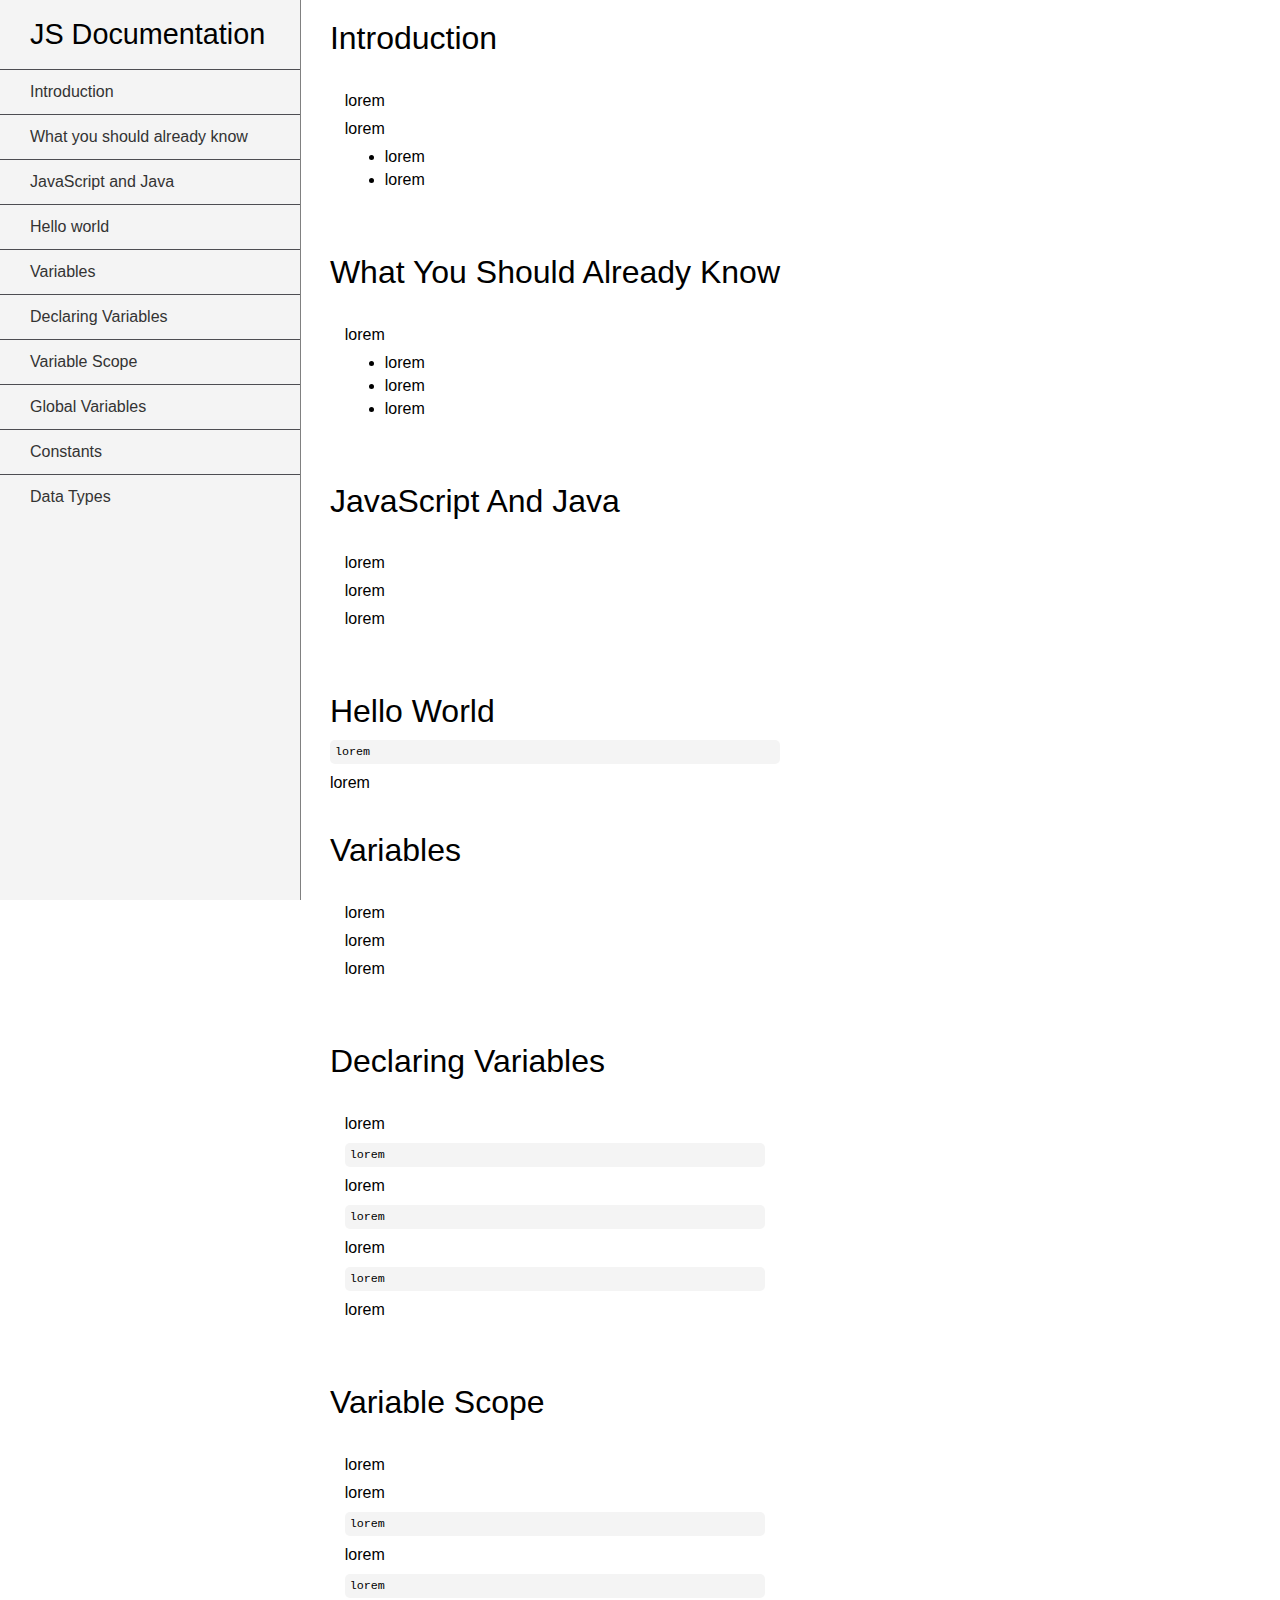
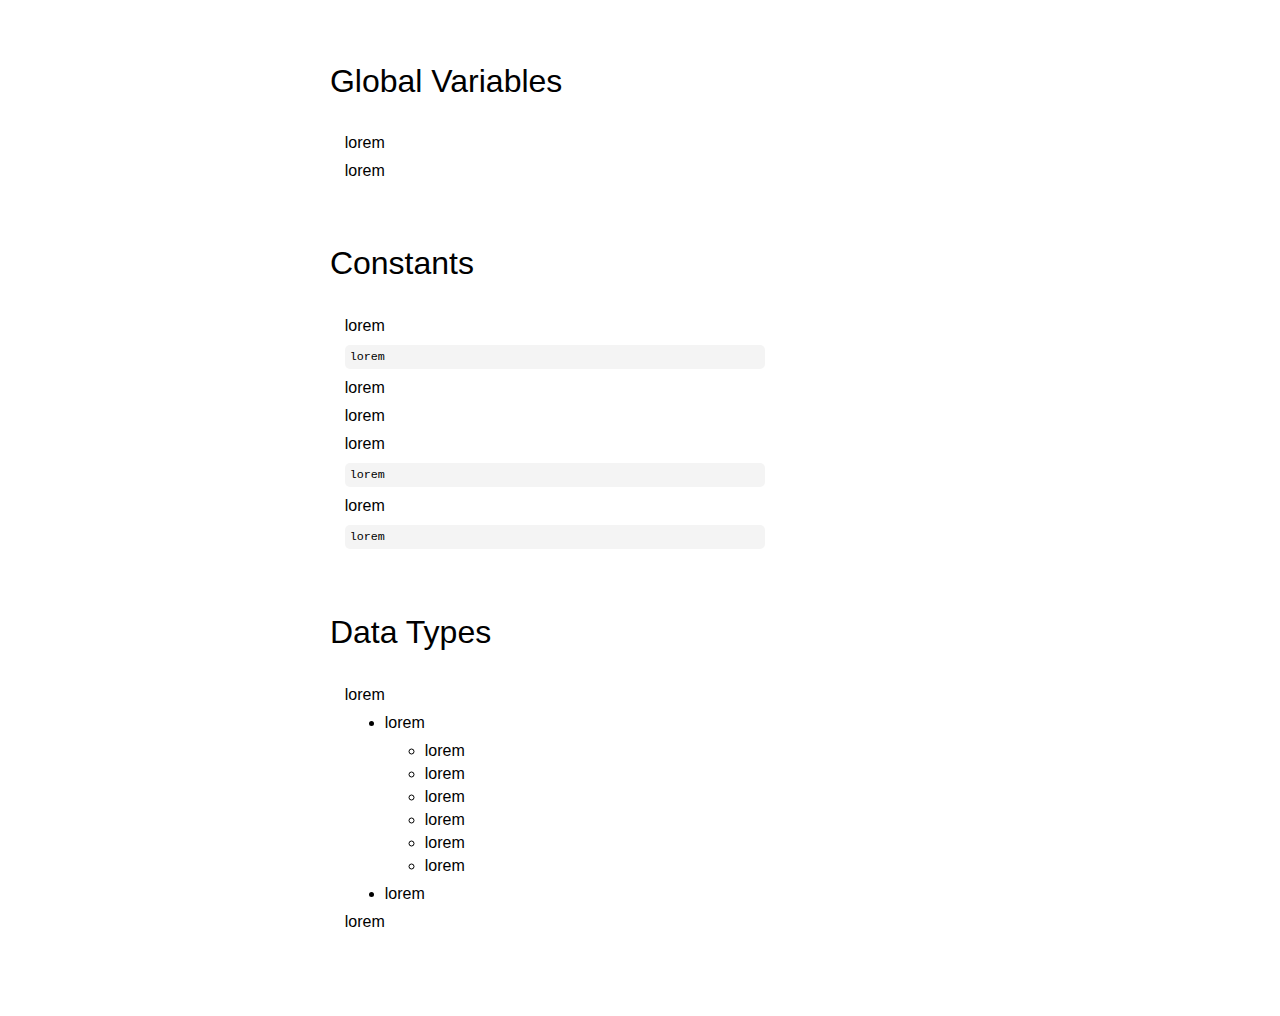
==== Technical-Documentation-Page/index.html @ efe8bfa9 "Responsive Technical Documentation Page" ====
<!DOCTYPE html>
<html lang="en">
<head>
    <meta charset="UTF-8">
    <meta name="viewport" content="width=device-width, initial-scale=1.0">
    <link rel="stylesheet" href="styles.css">
    <title>Bootcamp</title>
</head>
<body>
    <nav id="navbar">
        <header>JS Documentation</header>
        <ul>
            <li><a href="#Introduction" class="nav-link">Introduction</a></li>
            <li><a href="#What_You_Should_Already_Know" class="nav-link">What you should already know</a></li>
            <li><a href="#JavaScript_And_Java" class="nav-link">JavaScript and Java</a></li>
            <li><a href="#Hello_World" class="nav-link">Hello world</a></li>
            <li><a href="#Variables" class="nav-link">Variables</a></li>
            <li><a href="#Declaring_Variables" class="nav-link">Declaring Variables</a></li>
            <li><a href="#Variable_Scope" class="nav-link">Variable Scope</a></li>
            <li><a href="#Global_Variables" class="nav-link">Global Variables</a></li>
            <li><a href="#Constants" class="nav-link">Constants</a></li>
            <li><a href="#Data_Types" class="nav-link">Data Types</a></li>
        </ul>
    </nav>
   <main id="main-doc">
        <section class="main-section" id="Introduction">
            <header>Introduction</header>
            <article>
                <p>lorem</p>
                <p>lorem</p>
                <ul>
                    <li>lorem</li>
                    <li>lorem</li>
                </ul>
            </article>   
        </section>
        <section class="main-section" id="What_You_Should_Already_Know">
            <header>What You Should Already Know</header>
            <article>
                <p>lorem</p>
                <ul>
                    <li>lorem</li>
                    <li>lorem</li>
                    <li>lorem</li>
                </ul>
            </article>
        </section>
        <section class="main-section" id="JavaScript_And_Java">
            <header>JavaScript And Java</header>
            <article>
                <p>lorem</p>
                <p>lorem</p>
                <p>lorem</p>
            </article>
        </section>
        <section class="main-section" id="Hello_World">
            <header>Hello World</header>
            <p>
                <code>lorem</code>
            </p>
            <p>lorem</p>
        </section>
        <section class="main-section" id="Variables">
            <header>Variables</header>
            <article>
                <p>lorem</p>
                <p>lorem</p>
                <p>lorem</p>
            </article>
        </section>
        <section class="main-section" id="Declaring_Variables">
            <header>Declaring Variables</header>
            <article>
                <p>lorem</p>
                <p><code>lorem
                </code></p>
                <p>lorem</p>
                <p><code>lorem
                </code></p>
                <p>lorem</p>
                <p><code>lorem
                </code></p>
                <p>lorem</p>
            </article>
        </section>
        <section class="main-section" id="Variable_Scope">
            <header>Variable Scope</header>
            <article>
                <p>lorem</p>
                <p>lorem</p>
                <code>lorem</code>
                <p>lorem</p>
                <code>lorem</code>
            </article>
        </section>
        <section class="main-section" id="Global_Variables">
            <header>Global Variables</header>
            <article>
                <p>lorem</p>
                <p>lorem</p>
            </article>
        </section>
        <section class="main-section" id="Constants">
            <header>Constants</header>
            <article>
                <p>lorem</p>
                <code>lorem</code>
                <p>lorem</p>
                <p>lorem</p>
                <p>lorem</p>
                <code>lorem</code>
                <p>lorem</p>
                <code>lorem</code>
            </article>
        </section>
        <section class="main-section" id="Data_Types">
            <header>Data Types</header>
            <article>
                <p>lorem</p>
                <ul>
                    <li>lorem</li>
                        <ul>
                            <li>lorem</li>
                            <li>lorem</li>
                            <li>lorem</li>
                            <li>lorem</li>
                            <li>lorem</li>
                            <li>lorem</li>
                        </ul>
                    <li>lorem</li>
                </ul>
                <p>lorem</p>
            </article>
        </section>
   </main>
    
</body>
</html>
---- Technical-Documentation-Page/styles.css ----
html, body {
    margin: 0;
    padding: 0;
    font-family: Arial, sans-serif;
}

#navbar {
    display: block;
    position: fixed;
    top: 0;
    left: 0;
    height: 100%;
    width: 300px; 
    border-right: 1px solid gray;
    min-width: 295px;
    overflow-y: auto;
    background-color: #f4f4f4;
}

#navbar header {
    font-size: 1.5em;
    padding: 18px 30px 18px 30px;
    font-size: 1.8rem;
}

#navbar ul {
    list-style-type: none;
    display: block;
    padding: 0;
    margin: 0;
    overflow-x: hidden;
    overflow-y: auto;
    
}

#navbar li {
    position: relative;
    display: list-item;
    border-top: 1px solid rgb(77,77,82);
}

    

#navbar .nav-link {
    box-sizing: border-box;
    text-decoration: none;
    color: #333;
    font-size: 1rem;
    padding: 13px 30px 13px 30px;
    display: block;
    height: auto;
    width: auto;
}

#navbar .nav-link:hover {
    color: red;
}

#main-doc {
    margin-left: 19.37rem; 
    padding: 20px;
    position: absolute;
    display: block;

}
.main-section {
    margin-bottom: 40px;
}

.main-section header {
    font-size: 2em;
    margin-bottom: 10px;
}

.main-section p {
    margin: 10px 0;
}

.main-section code {
    display: block;
    background: #f4f4f4;
    padding: 5px;
    border-radius: 5px;
    font-size: 0.9em;
    margin-bottom: 10px;
}

.main-section ul {
    margin: 10px 0;
}

.main-section li {
    margin-bottom: 5px;
}

article {
    margin-top: 10px;
    padding: 0.93rem;
}/*

@media only screen and (max-width: 815px) {
    #navbar {
        width: 100%;
        height: auto;
        position: static;
        border-right: none;
        border-bottom: 1px solid gray;
    }

    #main-doc {
        margin-left: 0;
    }

    #navbar ul {
        display: flex;
        flex-wrap: wrap;
        justify-content: space-around;
        border: none;
    }

    #navbar li {
        margin-bottom: 0;
    }

    #navbar .nav-link {
        font-size: 1em;
    }

    .main-section {
        margin-bottom: 20px;
    }

    .main-section header {
        font-size: 1.5em;
    }
}

@media only screen and (max-width: 480px) {
    #navbar .nav-link {
        font-size: 0.9em;
    }
    
    .main-section header {
        font-size: 1.2em;
    }
}
    */
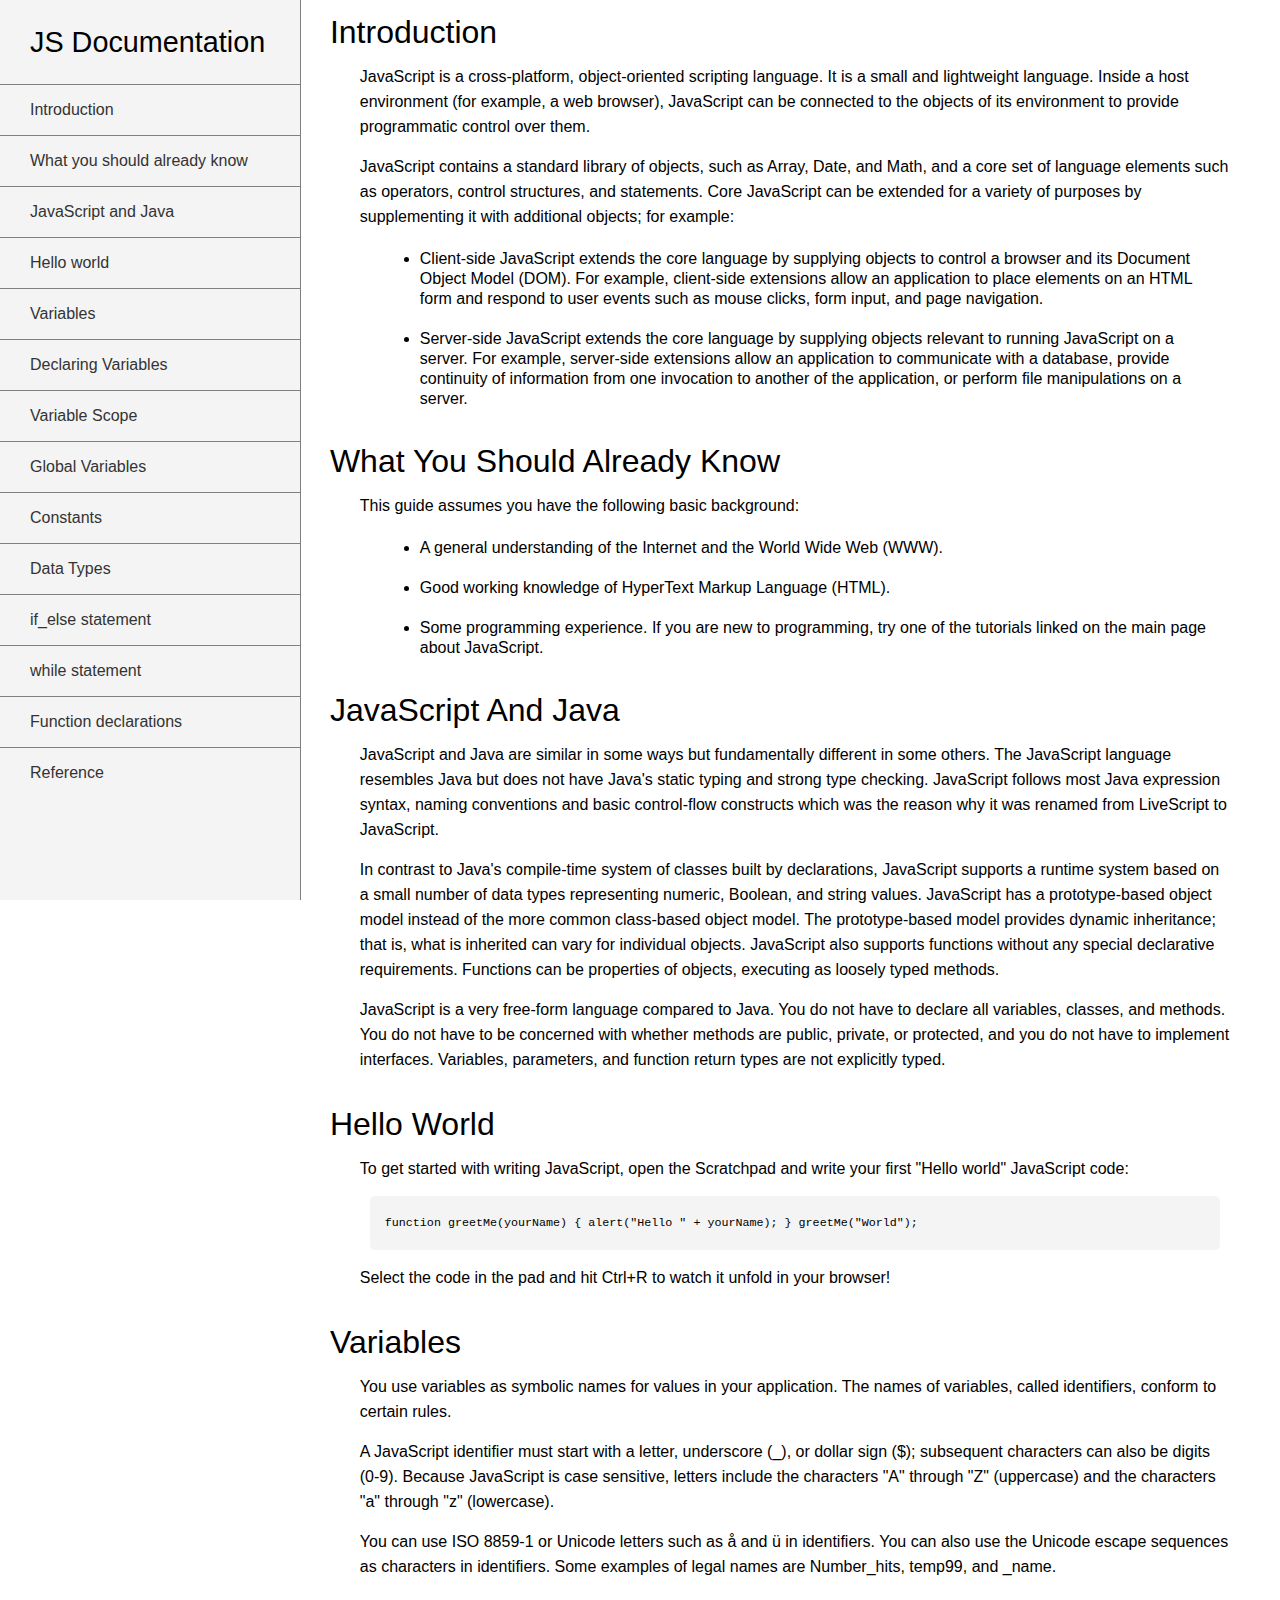
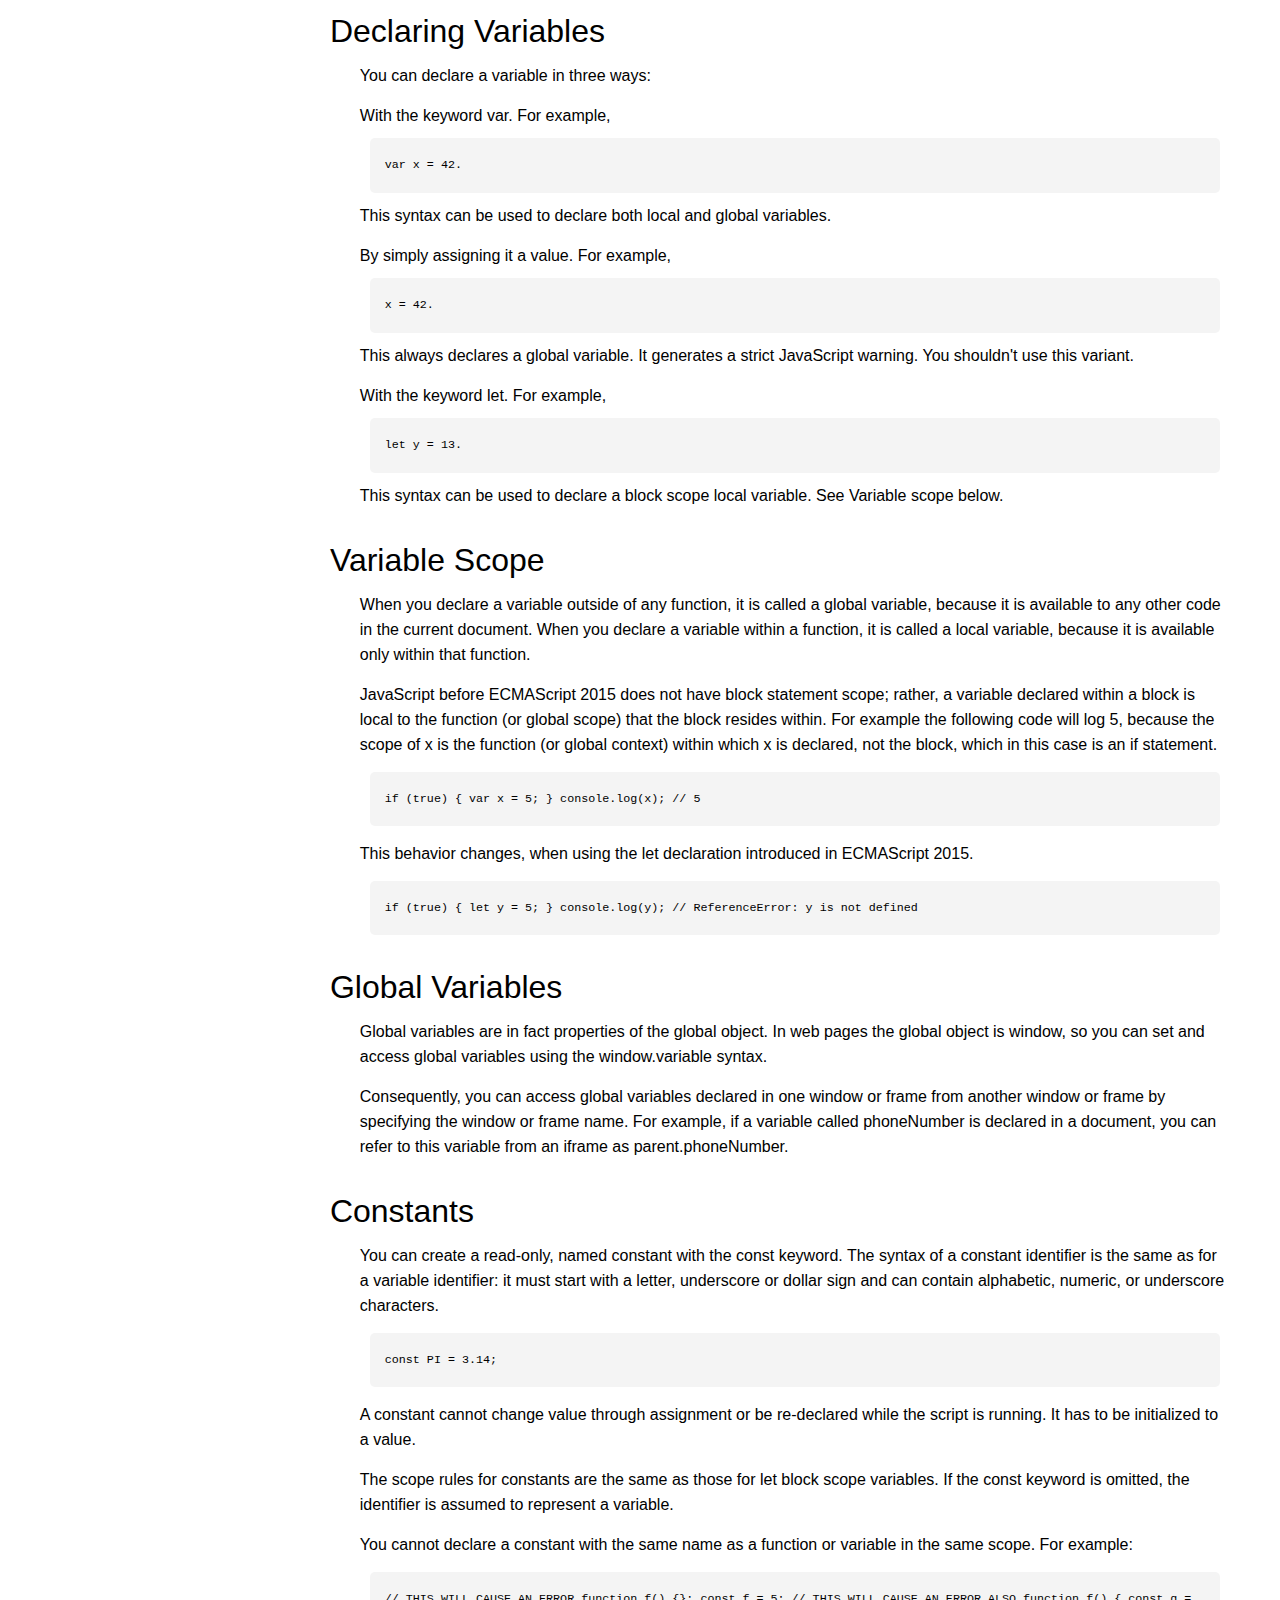
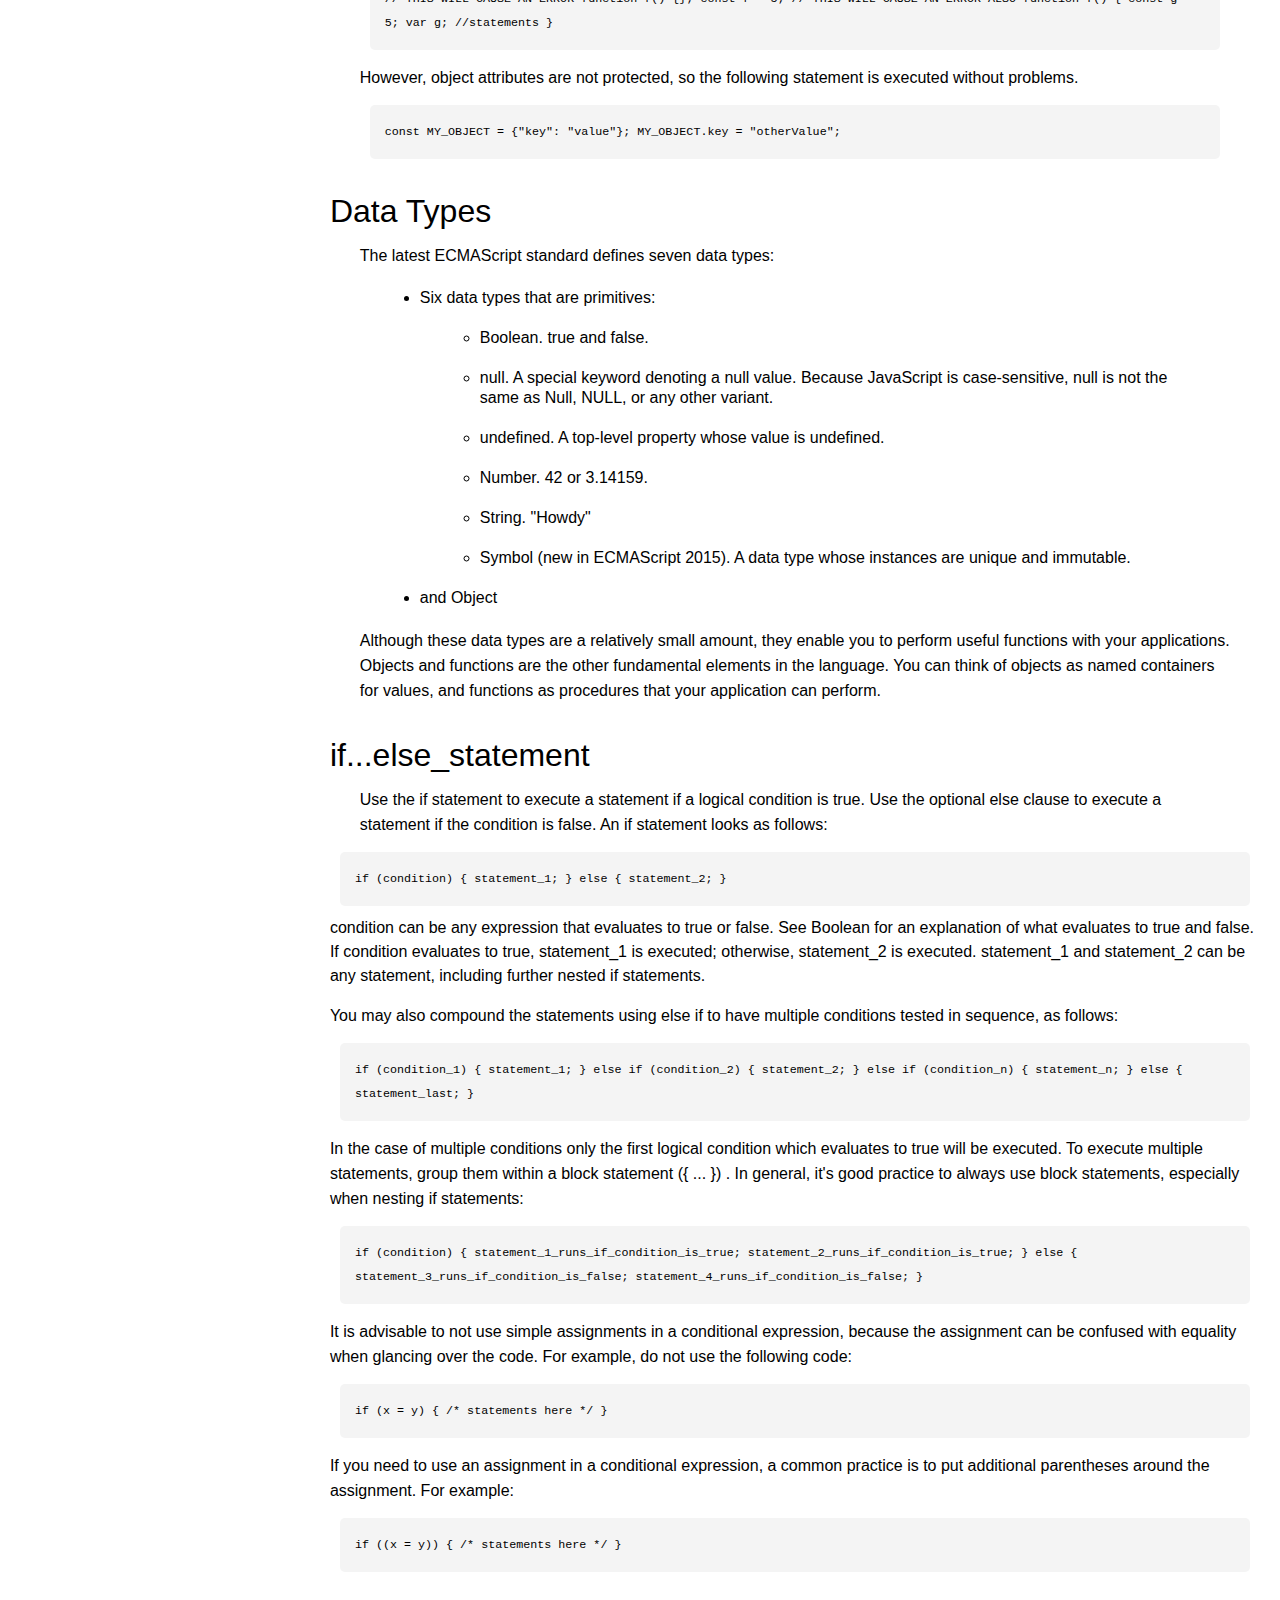
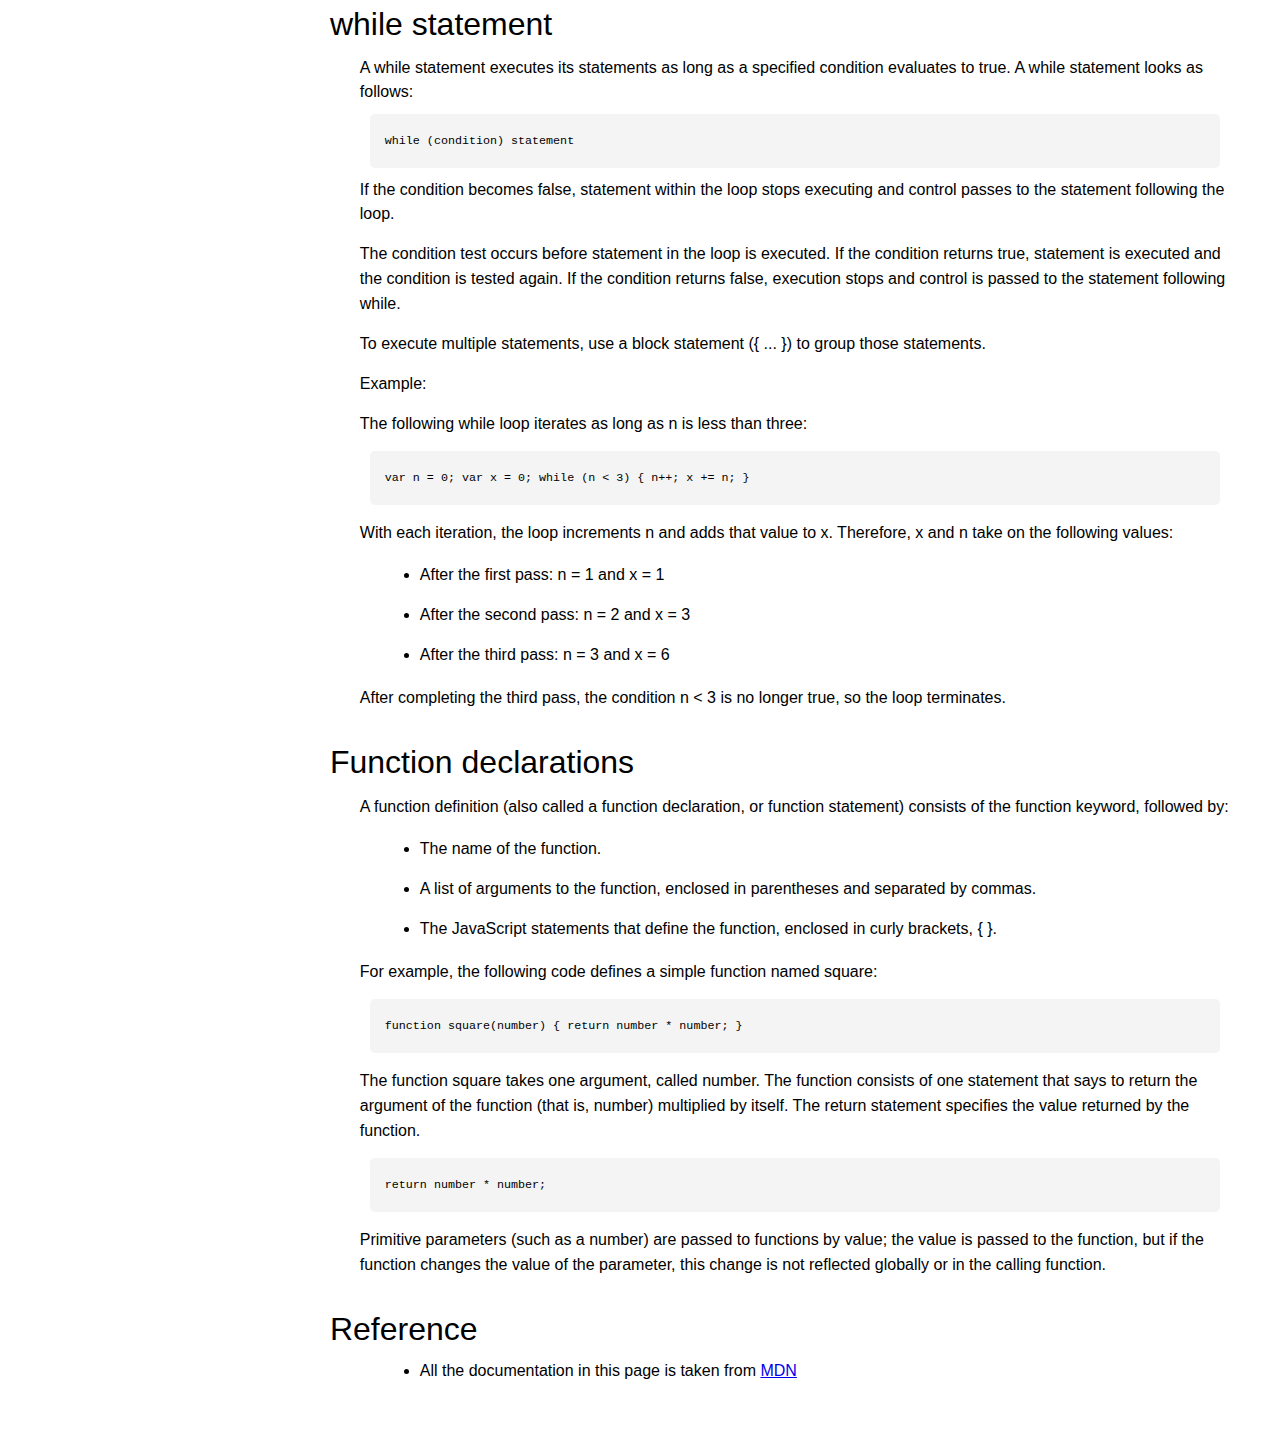
==== commit 11745491: "Responsive Technical Documentation Page" ====
--- a/Technical-Documentation-Page/index.html
+++ b/Technical-Documentation-Page/index.html
@@ -1,138 +1,368 @@
 <!DOCTYPE html>
 <html lang="en">
+
 <head>
     <meta charset="UTF-8">
     <meta name="viewport" content="width=device-width, initial-scale=1.0">
     <link rel="stylesheet" href="styles.css">
     <title>Bootcamp</title>
 </head>
+
 <body>
     <nav id="navbar">
         <header>JS Documentation</header>
         <ul>
-            <li><a href="#Introduction" class="nav-link">Introduction</a></li>
+            <li><a href="#Introduction" class="nav-link" id="nav-intro">Introduction</a></li>
             <li><a href="#What_You_Should_Already_Know" class="nav-link">What you should already know</a></li>
             <li><a href="#JavaScript_And_Java" class="nav-link">JavaScript and Java</a></li>
             <li><a href="#Hello_World" class="nav-link">Hello world</a></li>
             <li><a href="#Variables" class="nav-link">Variables</a></li>
             <li><a href="#Declaring_Variables" class="nav-link">Declaring Variables</a></li>
             <li><a href="#Variable_Scope" class="nav-link">Variable Scope</a></li>
-            <li><a href="#Global_Variables" class="nav-link">Global Variables</a></li>
+            <li class="nav-li"><a href="#Global_Variables" class="nav-link">Global Variables</a></li>
             <li><a href="#Constants" class="nav-link">Constants</a></li>
             <li><a href="#Data_Types" class="nav-link">Data Types</a></li>
+            <li><a href="#if...else_statement" class="nav-link">if_else statement</a></li>
+            <li><a href="#while_statement" class="nav-link">while statement</a></li>
+            <li><a href="#Function_declarations" class="nav-link">Function declarations</a></li>
+            <li><a href="#Reference" class="nav-link">Reference</a></li>
+            
         </ul>
     </nav>
-   <main id="main-doc">
+    <main id="main-doc">
         <section class="main-section" id="Introduction">
             <header>Introduction</header>
             <article>
-                <p>lorem</p>
-                <p>lorem</p>
-                <ul>
-                    <li>lorem</li>
-                    <li>lorem</li>
-                </ul>
-            </article>   
+                <p>JavaScript is a cross-platform, object-oriented scripting language. It is a small and lightweight
+                    language. Inside a host environment (for example, a web browser), JavaScript can be connected to the
+                    objects of its environment to provide programmatic control over them.</p>
+                <p>JavaScript contains a standard library of objects, such as Array, Date, and Math, and a core set of
+                    language elements such as operators, control structures, and statements. Core JavaScript can be
+                    extended for a variety of purposes by supplementing it with additional objects; for example:</p>
+                <ul>
+                    <li>Client-side JavaScript extends the core language by supplying objects to control a browser and
+                        its Document Object Model (DOM). For example, client-side extensions allow an application to
+                        place elements on an HTML form and respond to user events such as mouse clicks, form input, and
+                        page navigation.</li>
+                    <li>Server-side JavaScript extends the core language by supplying objects relevant to running
+                        JavaScript on a server. For example, server-side extensions allow an application to communicate
+                        with a database, provide continuity of information from one invocation to another of the
+                        application, or perform file manipulations on a server.
+                    </li>
+                </ul>
+            </article>
         </section>
         <section class="main-section" id="What_You_Should_Already_Know">
             <header>What You Should Already Know</header>
             <article>
-                <p>lorem</p>
-                <ul>
-                    <li>lorem</li>
-                    <li>lorem</li>
-                    <li>lorem</li>
+                <p>This guide assumes you have the following basic background:</p>
+                <ul>
+                    <li>A general understanding of the Internet and the World Wide Web (WWW).
+                    </li>
+                    <li>Good working knowledge of HyperText Markup Language (HTML).</li>
+                    <li>Some programming experience. If you are new to programming, try one of the tutorials linked on
+                        the main page about JavaScript.</li>
                 </ul>
             </article>
         </section>
         <section class="main-section" id="JavaScript_And_Java">
             <header>JavaScript And Java</header>
             <article>
-                <p>lorem</p>
-                <p>lorem</p>
-                <p>lorem</p>
+                <p>JavaScript and Java are similar in some ways but fundamentally different in some others. The
+                    JavaScript language resembles Java but does not have Java's static typing and strong type checking.
+                    JavaScript follows most Java expression syntax, naming conventions and basic control-flow constructs
+                    which was the reason why it was renamed from LiveScript to JavaScript.</p>
+                <p>In contrast to Java's compile-time system of classes built by declarations, JavaScript supports a
+                    runtime system based on a small number of data types representing numeric, Boolean, and string
+                    values. JavaScript has a prototype-based object model instead of the more common class-based object
+                    model. The prototype-based model provides dynamic inheritance; that is, what is inherited can vary
+                    for individual objects. JavaScript also supports functions without any special declarative
+                    requirements. Functions can be properties of objects, executing as loosely typed methods.</p>
+                <p>JavaScript is a very free-form language compared to Java. You do not have to declare all variables,
+                    classes, and methods. You do not have to be concerned with whether methods are public, private, or
+                    protected, and you do not have to implement interfaces. Variables, parameters, and function return
+                    types are not explicitly typed.</p>
             </article>
         </section>
         <section class="main-section" id="Hello_World">
             <header>Hello World</header>
-            <p>
-                <code>lorem</code>
-            </p>
-            <p>lorem</p>
+            <article>
+                <p>
+                    To get started with writing JavaScript, open the Scratchpad and write
+                    your first "Hello world" JavaScript code:
+                </p>
+                <code>function greetMe(yourName) { alert("Hello " + yourName); }
+                        greetMe("World");
+                      </code>
+                <p>
+                    Select the code in the pad and hit Ctrl+R to watch it unfold in your
+                    browser!
+                </p>
+            </article>
         </section>
         <section class="main-section" id="Variables">
             <header>Variables</header>
             <article>
-                <p>lorem</p>
-                <p>lorem</p>
-                <p>lorem</p>
+                <p>You use variables as symbolic names for values in your application. The names of variables, called
+                    identifiers, conform to certain rules.</p>
+                <p>A JavaScript identifier must start with a letter, underscore (_), or dollar sign ($); subsequent
+                    characters can also be digits (0-9). Because JavaScript is case sensitive, letters include the
+                    characters "A" through "Z" (uppercase) and the characters "a" through "z" (lowercase).</p>
+                <p>You can use ISO 8859-1 or Unicode letters such as å and ü in identifiers. You can also use the
+                    Unicode escape sequences as characters in identifiers. Some examples of legal names are Number_hits,
+                    temp99, and _name.</p>
             </article>
         </section>
         <section class="main-section" id="Declaring_Variables">
             <header>Declaring Variables</header>
             <article>
-                <p>lorem</p>
-                <p><code>lorem
-                </code></p>
-                <p>lorem</p>
-                <p><code>lorem
-                </code></p>
-                <p>lorem</p>
-                <p><code>lorem
-                </code></p>
-                <p>lorem</p>
+                <p>
+                    You can declare a variable in three ways:
+                </p>
+                <p>
+                    With the keyword var. For example, <code>var x = 42.
+                </code> This
+                    syntax can be used to declare both local and global variables.
+                </p>
+                <p>
+                    By simply assigning it a value. For example,
+                    <code>x = 42.
+                </code> This always declares a global variable. It
+                    generates a strict JavaScript warning. You shouldn't use this
+                    variant.
+                </p>
+                <p>
+                    With the keyword let. For example,<code>let y = 13.
+                </code> This
+                    syntax can be used to declare a block scope local variable. See
+                    Variable scope below.
+                </p>
             </article>
         </section>
         <section class="main-section" id="Variable_Scope">
             <header>Variable Scope</header>
             <article>
-                <p>lorem</p>
-                <p>lorem</p>
-                <code>lorem</code>
-                <p>lorem</p>
-                <code>lorem</code>
+                <p>
+                    When you declare a variable outside of any function, it is called a
+                    global variable, because it is available to any other code in the
+                    current document. When you declare a variable within a function, it
+                    is called a local variable, because it is available only within that
+                    function.
+                </p>
+                <p>
+                    JavaScript before ECMAScript 2015 does not have block statement
+                    scope; rather, a variable declared within a block is local to the
+                    function (or global scope) that the block resides within. For
+                    example the following code will log 5, because the scope of x is the
+                    function (or global context) within which x is declared, not the
+                    block, which in this case is an if statement.
+                </p>
+                <code>if (true) { var x = 5; } console.log(x); // 5</code>
+                <p>This behavior changes, when using the let declaration introduced in ECMAScript 2015.</p>
+                <code>if (true) { let y = 5; } console.log(y); // ReferenceError: y is
+                    not defined</code>
             </article>
         </section>
         <section class="main-section" id="Global_Variables">
             <header>Global Variables</header>
             <article>
-                <p>lorem</p>
-                <p>lorem</p>
+                <p>Global variables are in fact properties of the global object. In web pages the global object is
+                    window, so you can set and access global variables using the window.variable syntax.</p>
+                <p>Consequently, you can access global variables declared in one window or frame from another window or
+                    frame by specifying the window or frame name. For example, if a variable called phoneNumber is
+                    declared in a document, you can refer to this variable from an iframe as parent.phoneNumber.</p>
             </article>
         </section>
         <section class="main-section" id="Constants">
             <header>Constants</header>
             <article>
-                <p>lorem</p>
-                <code>lorem</code>
-                <p>lorem</p>
-                <p>lorem</p>
-                <p>lorem</p>
-                <code>lorem</code>
-                <p>lorem</p>
-                <code>lorem</code>
+                <p>You can create a read-only, named constant with the const keyword. The syntax of a constant
+                    identifier is the same as for a variable identifier: it must start with a letter, underscore or
+                    dollar sign and can contain alphabetic, numeric, or underscore characters.</p>
+                <code>const PI = 3.14;</code>
+                <p>A constant cannot change value through assignment or be re-declared while the script is running. It
+                    has to be initialized to a value.</p>
+                <p>The scope rules for constants are the same as those for let block scope variables. If the const
+                    keyword is omitted, the identifier is assumed to represent a variable.</p>
+                <p>You cannot declare a constant with the same name as a function or variable in the same scope. For
+                    example:</p>
+                <code>// THIS WILL CAUSE AN ERROR function f() {}; const f = 5; // THIS
+                    WILL CAUSE AN ERROR ALSO function f() { const g = 5; var g;
+                    //statements }</code>
+                <p>However, object attributes are not protected, so the following statement is executed without
+                    problems.
+                </p>
+                <code>const MY_OBJECT = {"key": "value"}; MY_OBJECT.key =
+                    "otherValue";</code>
             </article>
         </section>
         <section class="main-section" id="Data_Types">
             <header>Data Types</header>
             <article>
-                <p>lorem</p>
-                <ul>
-                    <li>lorem</li>
-                        <ul>
-                            <li>lorem</li>
-                            <li>lorem</li>
-                            <li>lorem</li>
-                            <li>lorem</li>
-                            <li>lorem</li>
-                            <li>lorem</li>
-                        </ul>
-                    <li>lorem</li>
-                </ul>
-                <p>lorem</p>
-            </article>
-        </section>
-   </main>
-    
+                <p>The latest ECMAScript standard defines seven data types:
+                </p>
+                <ul>
+                    <li>Six data types that are primitives:</li>
+                    <ul>
+                        <li>Boolean. true and false.</li>
+                        <li>null. A special keyword denoting a null value. Because JavaScript is case-sensitive, null is
+                            not the same as Null, NULL, or any other variant.</li>
+                        <li>undefined. A top-level property whose value is undefined.</li>
+                        <li>Number. 42 or 3.14159.</li>
+                        <li>String. "Howdy"</li>
+                        <li>Symbol (new in ECMAScript 2015). A data type whose instances are unique and immutable.</li>
+                    </ul>
+                    <li>and Object</li>
+                </ul>
+                <p>Although these data types are a relatively small amount, they enable you to perform useful functions
+                    with your applications. Objects and functions are the other fundamental elements in the language.
+                    You can think of objects as named containers for values, and functions as procedures that your
+                    application can perform.</p>
+            </article>
+        </section>
+        <section class="main-section" id="if...else_statement">
+            <header>if...else_statement</header>
+            <article>
+                <p>
+                    Use the if statement to execute a statement if a logical condition is
+                    true. Use the optional else clause to execute a statement if the
+                    condition is false. An if statement looks as follows:
+                </p>
+            </article>
+            <code>if (condition) { statement_1; } else { statement_2; }</code>
+            condition can be any expression that evaluates to true or false. See
+            Boolean for an explanation of what evaluates to true and false. If
+            condition evaluates to true, statement_1 is executed; otherwise,
+            statement_2 is executed. statement_1 and statement_2 can be any
+            statement, including further nested if statements.
+            <p>
+                You may also compound the statements using else if to have multiple
+                conditions tested in sequence, as follows:
+            </p>
+            <code>if (condition_1) { statement_1; } else if (condition_2) {
+                statement_2; } else if (condition_n) { statement_n; } else {
+                statement_last; }
+            </code>
+            <p>
+                In the case of multiple conditions only the first logical condition
+                which evaluates to true will be executed. To execute multiple
+                statements, group them within a block statement ({ ... }) . In
+                general, it's good practice to always use block statements, especially
+                when nesting if statements:
+            </p>
+            <code>if (condition) { statement_1_runs_if_condition_is_true;
+                statement_2_runs_if_condition_is_true; } else {
+                statement_3_runs_if_condition_is_false;
+                statement_4_runs_if_condition_is_false; }</code>
+            <p>
+                It is advisable to not use simple assignments in a conditional
+                expression, because the assignment can be confused with equality when
+                glancing over the code. For example, do not use the following code:
+            </p>
+            <code>if (x = y) { /* statements here */ }</code>
+            <p>
+                If you need to use
+                an assignment in a conditional expression, a common practice is to put
+                additional parentheses around the assignment. For example:
+            </p>
+            <code>if ((x = y)) { /* statements here */ }</code>
+        </section>
+        <section class="main-section" id="while_statement">
+            <header>while statement</header>
+            <article>
+                A while statement executes its statements as long as a specified
+                condition evaluates to true. A while statement looks as follows:
+
+                <code>while (condition) statement</code> If the condition becomes
+                false, statement within the loop stops executing and control passes to
+                the statement following the loop.
+
+                <p>
+                    The condition test occurs before statement in the loop is executed.
+                    If the condition returns true, statement is executed and the
+                    condition is tested again. If the condition returns false, execution
+                    stops and control is passed to the statement following while.
+                </p>
+
+                <p>
+                    To execute multiple statements, use a block statement ({ ... }) to
+                    group those statements.
+                </p>
+                <p>
+                    Example:
+                </p>
+                <p>
+                    The following while loop iterates as long as n is less than three:
+                </p>
+
+                <code>var n = 0; var x = 0; while (n &lt; 3) { n++; x += n; }</code>
+                <p>
+                    With each iteration, the loop increments n and adds that value to x.
+                    Therefore, x and n take on the following values:
+                </p>
+
+                <ul>
+                    <li>After the first pass: n = 1 and x = 1</li>
+                    <li>After the second pass: n = 2 and x = 3</li>
+                    <li>After the third pass: n = 3 and x = 6</li>
+                </ul>
+                <p>
+                    After completing the third pass, the condition n &lt; 3 is no longer
+                    true, so the loop terminates.
+                </p>
+            </article>
+        </section>
+        <section class="main-section" id="Function_declarations">
+            <header>Function declarations</header>
+            <article>
+                <p>
+                    A function definition (also called a function declaration, or function
+                    statement) consists of the function keyword, followed by:
+                </p>
+                <ul>
+                    <li>The name of the function.</li>
+                    <li>
+                        A list of arguments to the function, enclosed in parentheses and
+                        separated by commas.
+                    </li>
+                    <li>
+                        The JavaScript statements that define the function, enclosed in
+                        curly brackets, { }.
+                    </li>
+                </ul>
+                <p>
+                    For example, the following code defines a simple function named
+                    square:
+                </p>
+                <code>function square(number) { return number * number; }</code>
+                <p>
+                    The function square takes one argument, called number. The function
+                    consists of one statement that says to return the argument of the
+                    function (that is, number) multiplied by itself. The return
+                    statement specifies the value returned by the function.
+                </p>
+                <code>return number * number;</code>
+                <p>
+                    Primitive parameters (such as a number) are passed to functions by
+                    value; the value is passed to the function, but if the function
+                    changes the value of the parameter, this change is not reflected
+                    globally or in the calling function.
+                </p>
+            </article>
+        </section>
+        <section class="main-section" id="Reference">
+            <header>Reference</header>
+            <article>
+                <ul>
+                    <li>
+                        All the documentation in this page is taken from
+                        <a href="https://developer.mozilla.org/en-US/docs/Web/JavaScript/Guide" target="_blank">MDN</a>
+                    </li>
+                </ul>
+            </article>
+        </section>
+    </main>
+
 </body>
+
 </html>--- a/Technical-Documentation-Page/styles.css
+++ b/Technical-Documentation-Page/styles.css
@@ -2,6 +2,7 @@
     margin: 0;
     padding: 0;
     font-family: Arial, sans-serif;
+    line-height: 24px;
 }
 
 #navbar {
@@ -19,7 +20,7 @@
 
 #navbar header {
     font-size: 1.5em;
-    padding: 18px 30px 18px 30px;
+    margin: 30px;
     font-size: 1.8rem;
 }
 
@@ -30,16 +31,15 @@
     margin: 0;
     overflow-x: hidden;
     overflow-y: auto;
-    
 }
 
 #navbar li {
     position: relative;
     display: list-item;
-    border-top: 1px solid rgb(77,77,82);
+    border-top: 1px solid gray;
 }
 
-    
+
 
 #navbar .nav-link {
     box-sizing: border-box;
@@ -63,85 +63,96 @@
     display: block;
 
 }
+
+
 .main-section {
     margin-bottom: 40px;
 }
 
 .main-section header {
     font-size: 2em;
-    margin-bottom: 10px;
+    margin-bottom: 20px;
 }
 
 .main-section p {
-    margin: 10px 0;
+    margin: 15px 0;
+    line-height: 25px;
 }
 
 .main-section code {
     display: block;
     background: #f4f4f4;
-    padding: 5px;
+    padding: 15px;
     border-radius: 5px;
     font-size: 0.9em;
-    margin-bottom: 10px;
+    margin: 10px;
 }
 
 .main-section ul {
-    margin: 10px 0;
+    margin: 20px ;
 }
 
 .main-section li {
-    margin-bottom: 5px;
+    margin-bottom: 20px;
+    line-height: 20px;
 }
 
 article {
-    margin-top: 10px;
-    padding: 0.93rem;
-}/*
+    padding: 0px 0.93rem;
+    margin: 15px;
+}
 
 @media only screen and (max-width: 815px) {
+    #navbar ul {
+      border: 1px solid;
+      height: 300px;
+    }
+  
     #navbar {
-        width: 100%;
-        height: auto;
-        position: static;
-        border-right: none;
-        border-bottom: 1px solid gray;
+      width: 100%;
+      max-height: 275px;
+      background-color: #f4f4f4;
+      padding: 0;
+      margin: 0;
+      margin-bottom: 50px;
+      border: none;
+      position: absolute;
+      border-bottom: 1px solid;
+      border-top: 1px solid;
     }
 
+    
     #main-doc {
-        margin-left: 0;
+      position: relative;
+      margin-left: 10px;
+      margin-right: 10px;
+      margin-top: 270px;
+    }
+  }
+  
+  @media only screen and (max-width: 400px) {
+    #main-doc {
+      margin-left: -10px;
+    }
+    code {
+      margin-left: -20px;
+      width: 100%;
+      padding: 15px;
+      padding-left: 10px;
+      padding-right: 45px;
+      min-width: 233px;
+    }
+    #main-doc header{
+        margin-left: 30px;
+        line-height: 2rem;
     }
 
-    #navbar ul {
-        display: flex;
-        flex-wrap: wrap;
-        justify-content: space-around;
-        border: none;
+    a{
+        margin-left: 10px;
     }
-
-    #navbar li {
-        margin-bottom: 0;
+    #navbar header{
+        padding-left: 10px;
     }
-
-    #navbar .nav-link {
-        font-size: 1em;
-    }
-
-    .main-section {
-        margin-bottom: 20px;
-    }
-
-    .main-section header {
-        font-size: 1.5em;
-    }
-}
-
-@media only screen and (max-width: 480px) {
-    #navbar .nav-link {
-        font-size: 0.9em;
-    }
-    
-    .main-section header {
-        font-size: 1.2em;
-    }
-}
-    */+  }
+  
+ 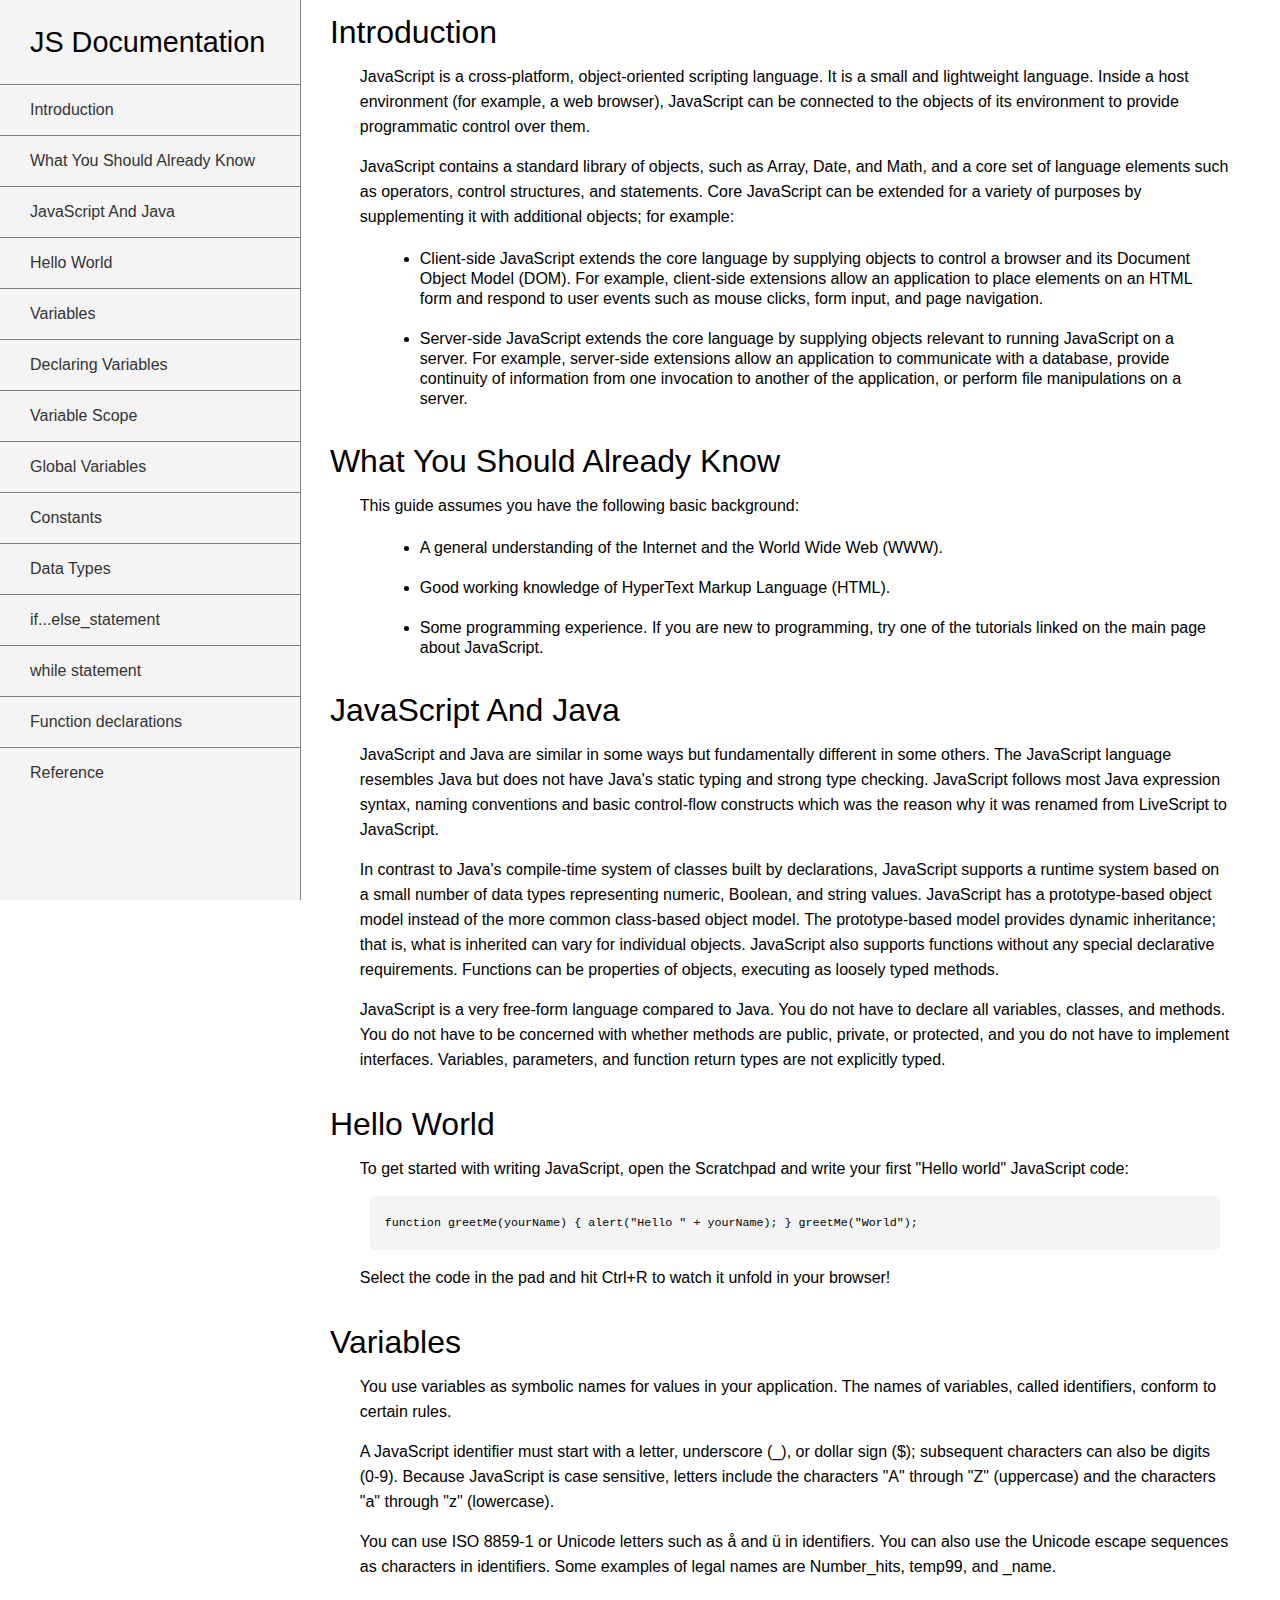
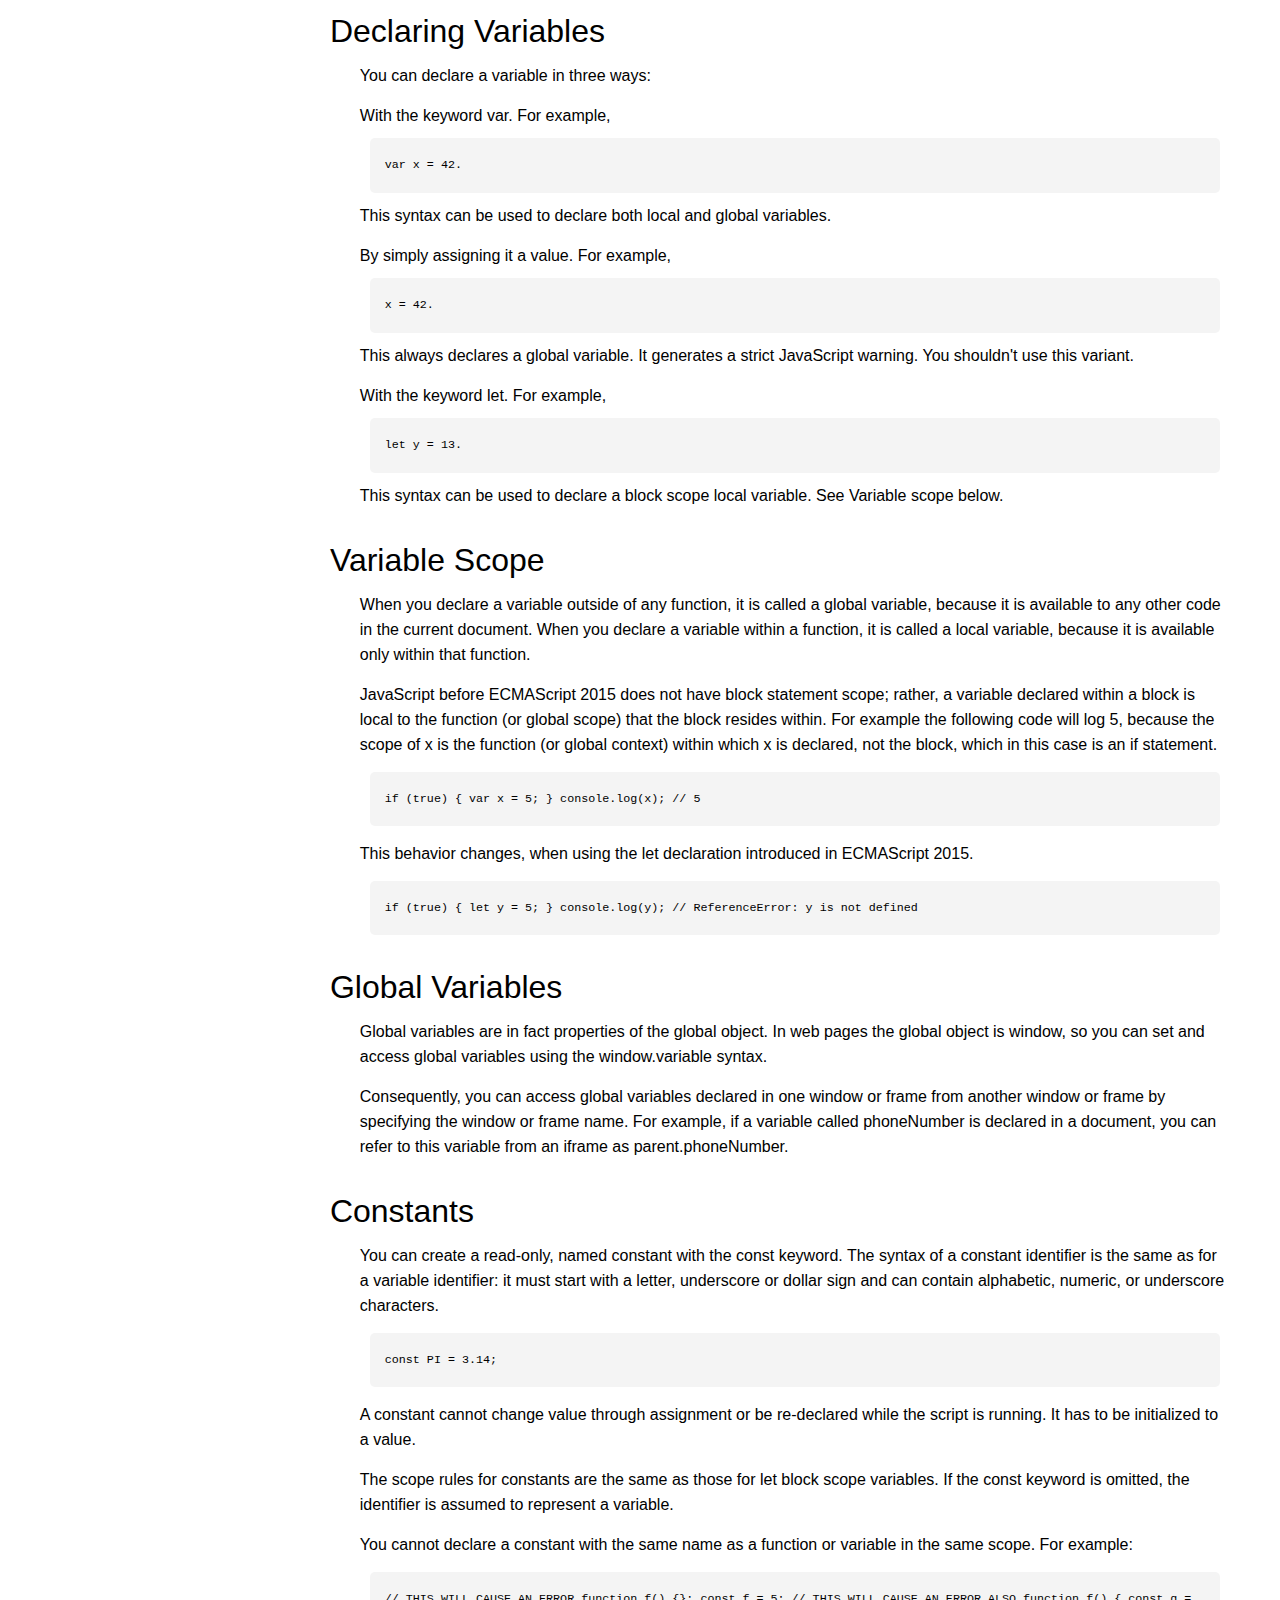
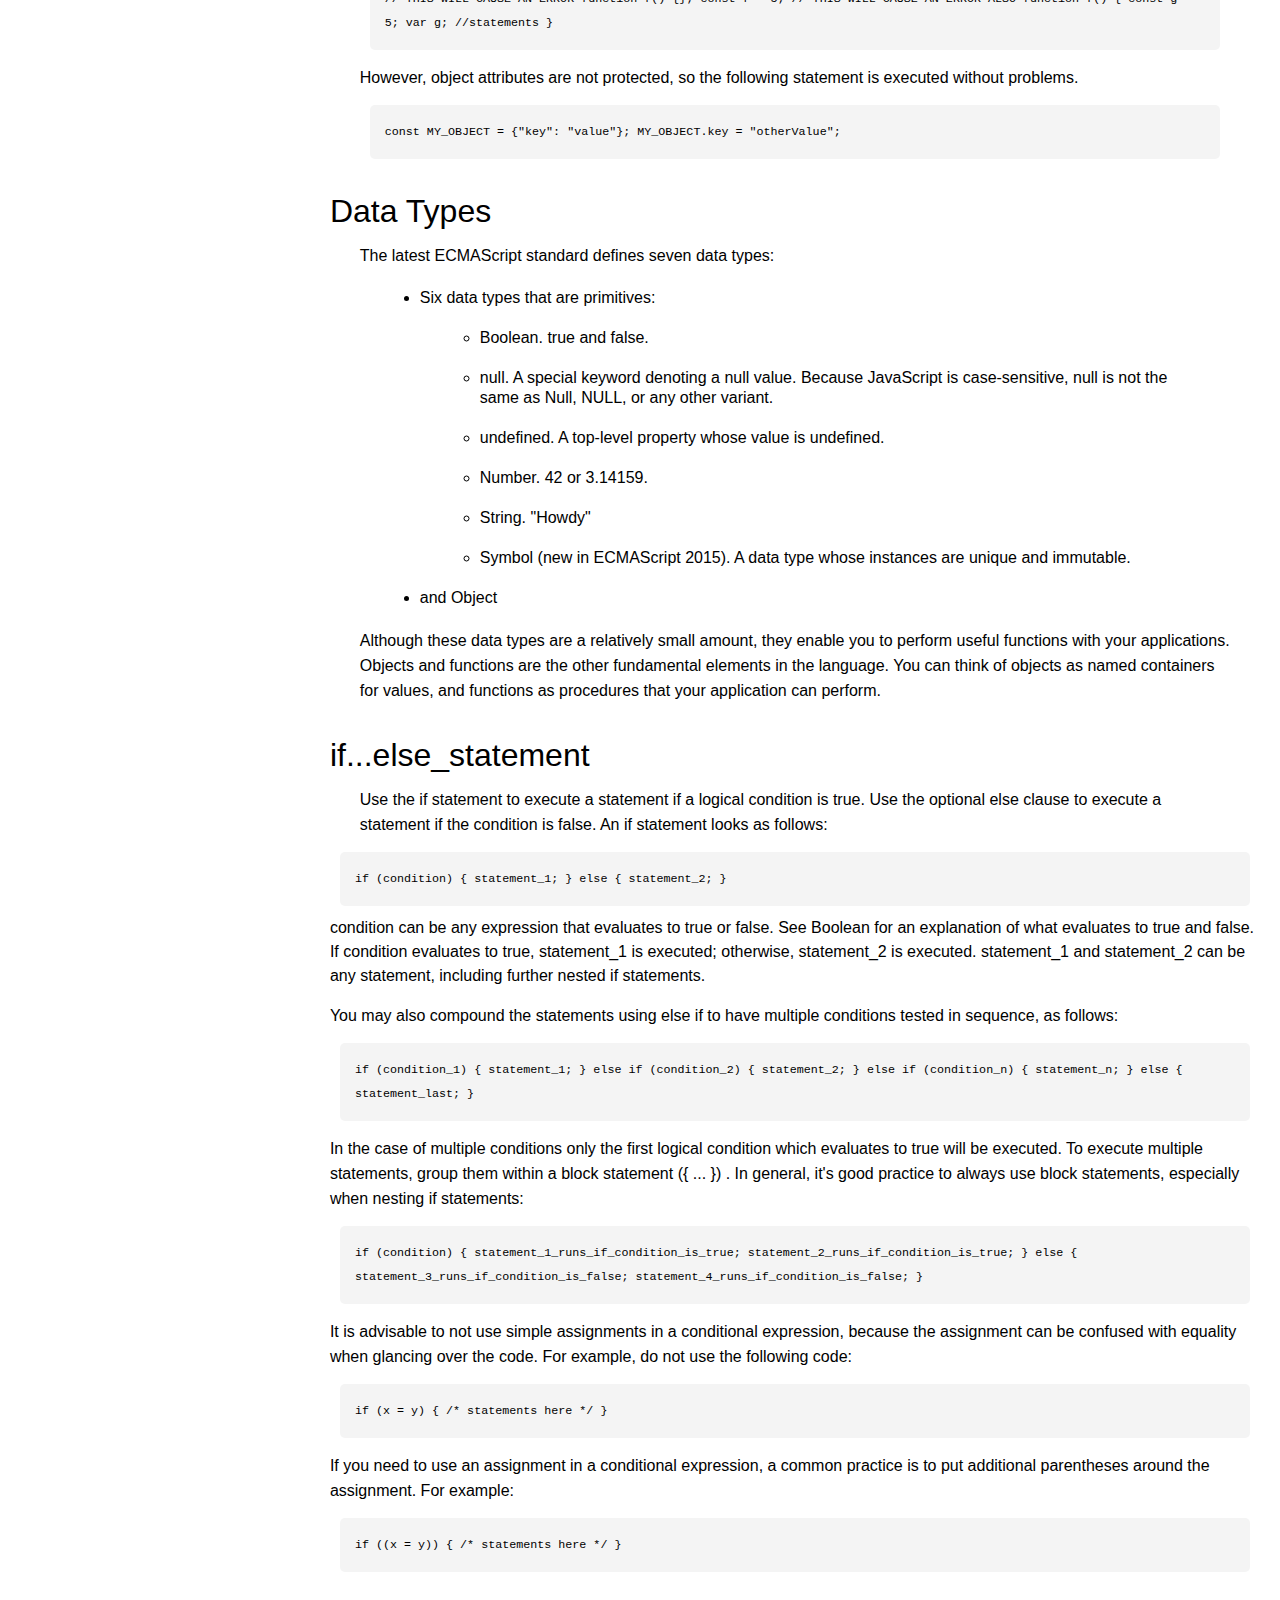
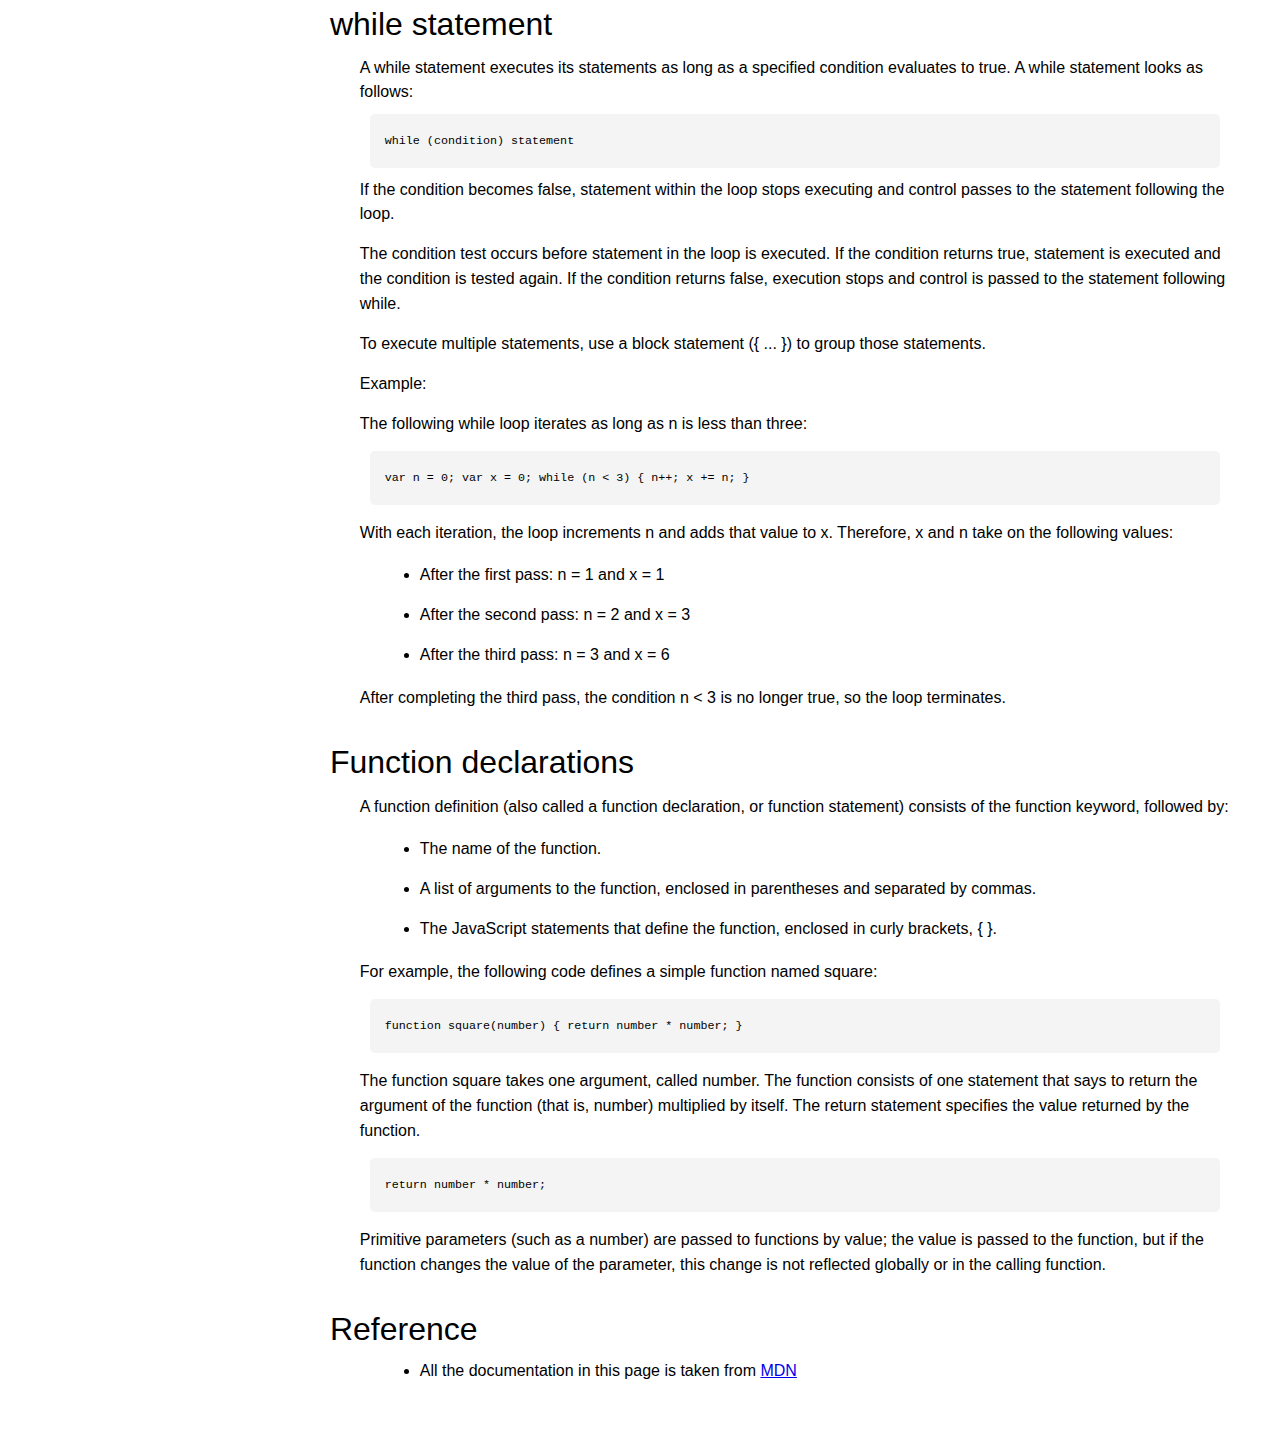
==== commit 466f6e7e: "Update index.html" ====
--- a/Technical-Documentation-Page/index.html
+++ b/Technical-Documentation-Page/index.html
@@ -7,27 +7,26 @@
     <link rel="stylesheet" href="styles.css">
     <title>Bootcamp</title>
 </head>
-
+ 
 <body>
     <nav id="navbar">
         <header>JS Documentation</header>
         <ul>
-            <li><a href="#Introduction" class="nav-link" id="nav-intro">Introduction</a></li>
-            <li><a href="#What_You_Should_Already_Know" class="nav-link">What you should already know</a></li>
-            <li><a href="#JavaScript_And_Java" class="nav-link">JavaScript and Java</a></li>
-            <li><a href="#Hello_World" class="nav-link">Hello world</a></li>
+            <li><a href="#Introduction" class="nav-link">Introduction</a></li>
+            <li><a href="#What_You_Should_Already_Know" class="nav-link">What You Should Already Know</a></li>
+            <li><a href="#JavaScript_And_Java" class="nav-link">JavaScript And Java</a></li>
+            <li><a href="#Hello_World" class="nav-link">Hello World</a></li>
             <li><a href="#Variables" class="nav-link">Variables</a></li>
             <li><a href="#Declaring_Variables" class="nav-link">Declaring Variables</a></li>
             <li><a href="#Variable_Scope" class="nav-link">Variable Scope</a></li>
-            <li class="nav-li"><a href="#Global_Variables" class="nav-link">Global Variables</a></li>
+            <li><a href="#Global_Variables" class="nav-link">Global Variables</a></li>
             <li><a href="#Constants" class="nav-link">Constants</a></li>
             <li><a href="#Data_Types" class="nav-link">Data Types</a></li>
-            <li><a href="#if...else_statement" class="nav-link">if_else statement</a></li>
+            <li><a href="#if...else_statement" class="nav-link">if...else_statement</a></li>
             <li><a href="#while_statement" class="nav-link">while statement</a></li>
             <li><a href="#Function_declarations" class="nav-link">Function declarations</a></li>
             <li><a href="#Reference" class="nav-link">Reference</a></li>
-            
-        </ul>
+        </ul>        
     </nav>
     <main id="main-doc">
         <section class="main-section" id="Introduction">
